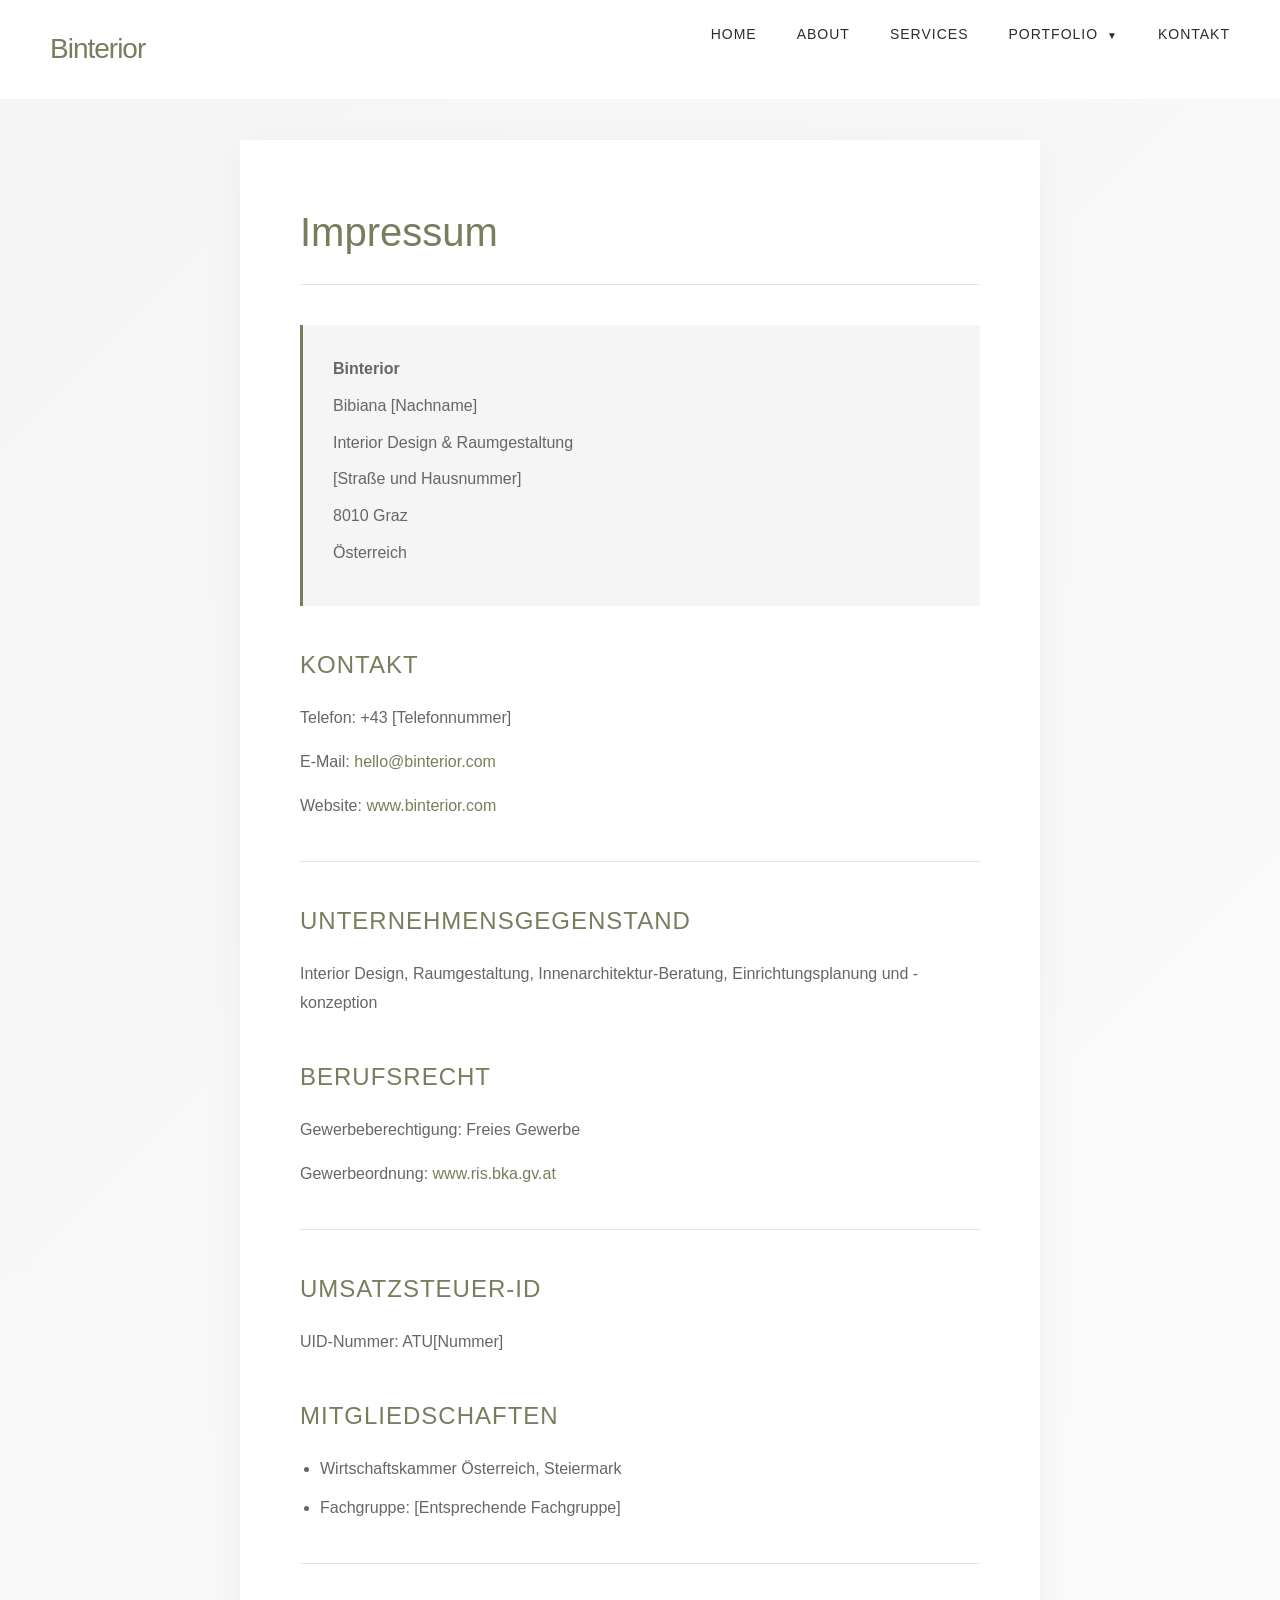
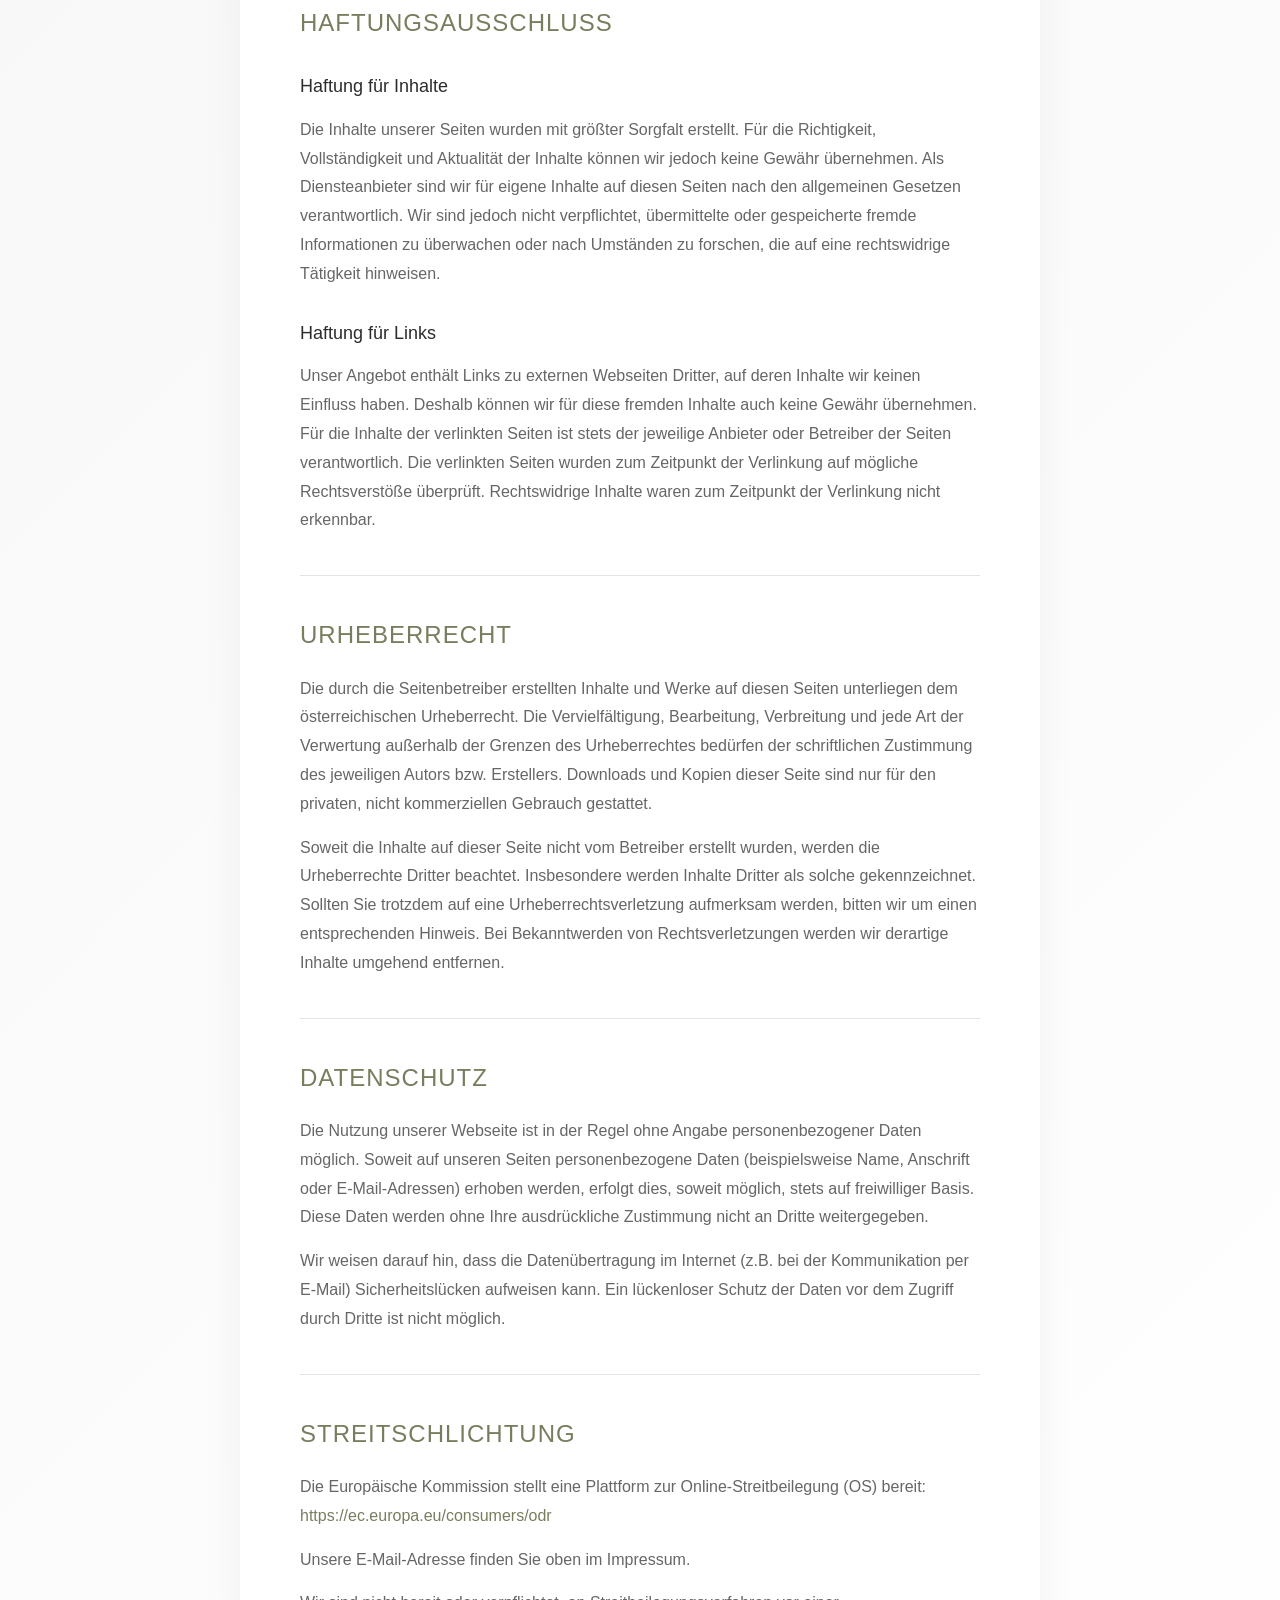
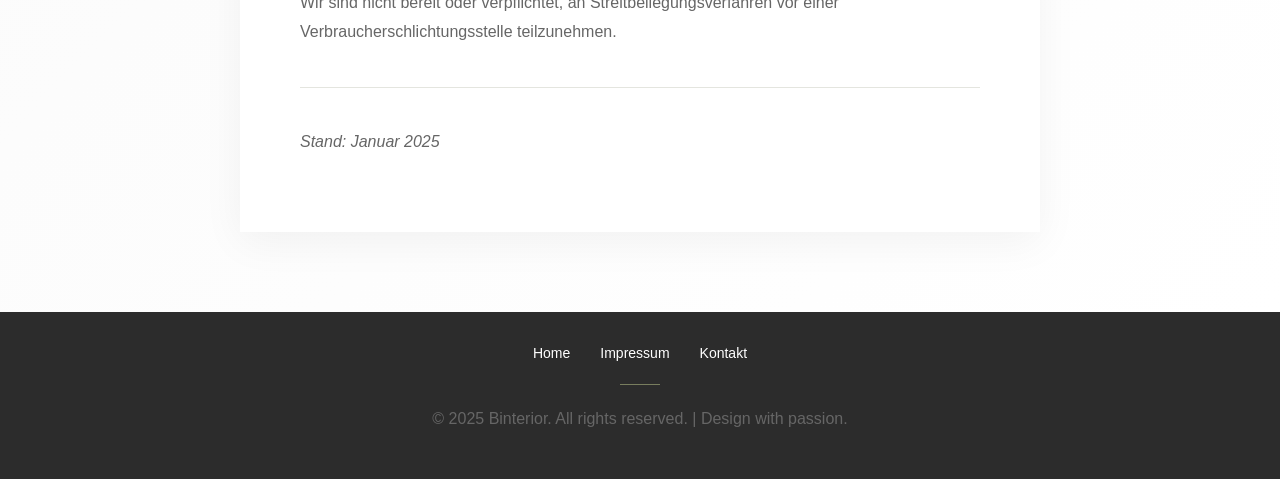
==== impressum.html @ b974a95e "add impressum" ====
<!DOCTYPE html>
<html lang="en">
  <head>
    <meta charset="UTF-8" />
    <meta name="viewport" content="width=device-width, initial-scale=1.0" />
    <title>Impressum - Binterior</title>
    <style>
      * {
        margin: 0;
        padding: 0;
        box-sizing: border-box;
      }

      :root {
        --primary-color: #787d5e;
        --dark: #2c2c2c;
        --light: #ffffff;
        --gray: #f5f5f5;
        --text-gray: #666;
      }

      html {
        scroll-behavior: smooth;
      }

      body {
        font-family: "Helvetica Neue", Arial, sans-serif;
        line-height: 1.6;
        color: var(--dark);
        background: var(--light);
        min-height: 100vh;
        display: flex;
        flex-direction: column;
      }

      /* Navigation */
      nav {
        position: fixed;
        width: 100%;
        padding: 20px 50px;
        background: rgba(255, 255, 255, 0.95);
        backdrop-filter: blur(10px);
        z-index: 1000;
        transition: all 0.3s ease;
      }

      nav.scrolled {
        padding: 15px 50px;
        box-shadow: 0 2px 20px rgba(0, 0, 0, 0.1);
      }

      .nav-container {
        display: flex;
        justify-content: space-between;
        align-items: center;
        max-width: 1400px;
        margin: 0 auto;
      }

      .logo {
        font-size: 28px;
        font-weight: 300;
        letter-spacing: -1px;
        color: var(--primary-color);
        cursor: pointer;
        transition: opacity 0.3s ease;
      }

      .logo:hover {
        opacity: 0.8;
      }

      .nav-links {
        display: flex;
        gap: 40px;
        list-style: none;
      }

      .nav-links a {
        text-decoration: none;
        color: var(--dark);
        font-size: 14px;
        letter-spacing: 1px;
        text-transform: uppercase;
        transition: color 0.3s ease;
        position: relative;
      }

      .nav-links a::after {
        content: "";
        position: absolute;
        bottom: -5px;
        left: 0;
        width: 0;
        height: 1px;
        background: var(--primary-color);
        transition: width 0.3s ease;
      }

      .nav-links a:hover::after {
        width: 100%;
      }

      /* Dropdown Menu Styles */
      .nav-item {
        position: relative;
      }

      .dropdown {
        position: absolute;
        top: 100%;
        left: 50%;
        transform: translateX(-50%);
        background: rgba(255, 255, 255, 0.98);
        backdrop-filter: blur(10px);
        box-shadow: 0 10px 30px rgba(0, 0, 0, 0.1);
        border: 1px solid rgba(120, 125, 94, 0.1);
        padding: 20px 0;
        margin-top: 20px;
        min-width: 250px;
        opacity: 0;
        visibility: hidden;
        transition: all 0.3s ease;
        z-index: 1000;
      }

      .dropdown::before {
        content: "";
        position: absolute;
        top: -8px;
        left: 50%;
        transform: translateX(-50%);
        width: 0;
        height: 0;
        border-left: 8px solid transparent;
        border-right: 8px solid transparent;
        border-bottom: 8px solid rgba(255, 255, 255, 0.98);
      }

      .nav-item:hover .dropdown {
        opacity: 1;
        visibility: visible;
        margin-top: 15px;
      }

      .dropdown-item {
        display: block;
        padding: 12px 30px;
        color: var(--dark);
        text-decoration: none;
        font-size: 13px;
        letter-spacing: 0.5px;
        transition: all 0.3s ease;
        position: relative;
        overflow: hidden;
      }

      .dropdown-item::before {
        content: "";
        position: absolute;
        left: 0;
        top: 0;
        height: 100%;
        width: 3px;
        background: var(--primary-color);
        transform: translateX(-100%);
        transition: transform 0.3s ease;
      }

      .dropdown-item:hover {
        background: rgba(120, 125, 94, 0.05);
        padding-left: 35px;
      }

      .dropdown-item:hover::before {
        transform: translateX(0);
      }

      .dropdown-label {
        padding: 8px 30px;
        font-size: 11px;
        color: var(--primary-color);
        text-transform: uppercase;
        letter-spacing: 2px;
        border-bottom: 1px solid rgba(120, 125, 94, 0.1);
        margin-bottom: 10px;
        font-weight: 500;
      }

      .logo {
        font-size: 28px;
        font-weight: 300;
        letter-spacing: -1px;
        color: var(--primary-color);
        cursor: pointer;
        transition: opacity 0.3s ease;
        text-decoration: none;
      }

      .logo:hover {
        opacity: 0.8;
      }

      .nav-links {
        display: flex;
        gap: 40px;
        list-style: none;
      }

      .nav-links a {
        text-decoration: none;
        color: var(--dark);
        font-size: 14px;
        letter-spacing: 1px;
        text-transform: uppercase;
        transition: color 0.3s ease;
        position: relative;
      }

      .nav-links a::after {
        content: "";
        position: absolute;
        bottom: -5px;
        left: 0;
        width: 0;
        height: 1px;
        background: var(--primary-color);
        transition: width 0.3s ease;
      }

      .nav-links a:hover::after {
        width: 100%;
      }

      /* Main Content */
      .main-content {
        flex: 1;
        padding: 140px 50px 80px;
        background: linear-gradient(135deg, var(--gray) 0%, var(--light) 100%);
      }

      .legal-container {
        max-width: 800px;
        margin: 0 auto;
        background: var(--light);
        padding: 60px;
        box-shadow: 0 10px 40px rgba(0, 0, 0, 0.05);
      }

      h1 {
        font-size: 40px;
        font-weight: 200;
        color: var(--primary-color);
        margin-bottom: 40px;
        padding-bottom: 20px;
        border-bottom: 1px solid rgba(120, 125, 94, 0.2);
      }

      h2 {
        font-size: 24px;
        font-weight: 400;
        color: var(--primary-color);
        margin-top: 40px;
        margin-bottom: 20px;
        text-transform: uppercase;
        letter-spacing: 1px;
      }

      h3 {
        font-size: 18px;
        font-weight: 400;
        color: var(--dark);
        margin-top: 30px;
        margin-bottom: 15px;
      }

      p,
      li {
        font-size: 16px;
        line-height: 1.8;
        color: var(--text-gray);
        margin-bottom: 15px;
      }

      ul {
        padding-left: 20px;
        margin-bottom: 20px;
      }

      li {
        margin-bottom: 10px;
      }

      .contact-block {
        background: var(--gray);
        padding: 30px;
        margin: 30px 0;
        border-left: 3px solid var(--primary-color);
      }

      .contact-block p {
        margin-bottom: 8px;
      }

      a {
        color: var(--primary-color);
        text-decoration: none;
        transition: opacity 0.3s ease;
      }

      a:hover {
        opacity: 0.7;
        text-decoration: underline;
      }

      .section-divider {
        height: 1px;
        background: rgba(120, 125, 94, 0.2);
        margin: 40px 0;
      }

      /* Footer */
      footer {
        padding: 30px;
        background: var(--dark);
        color: var(--light);
        text-align: center;
        font-size: 14px;
        margin-top: auto;
      }

      .footer-content {
        max-width: 1200px;
        margin: 0 auto;
      }

      .footer-links {
        display: flex;
        justify-content: center;
        gap: 30px;
        margin-bottom: 20px;
      }

      .footer-links a {
        color: var(--light);
        text-decoration: none;
        font-size: 14px;
        transition: opacity 0.3s ease;
      }

      .footer-links a:hover {
        opacity: 0.7;
      }

      .footer-divider {
        width: 40px;
        height: 1px;
        background: var(--primary-color);
        margin: 20px auto;
      }

      /* Responsive */
      @media (max-width: 768px) {
        nav {
          padding: 15px 20px;
        }

        .nav-links {
          display: none;
        }

        .main-content {
          padding: 100px 20px 60px;
        }

        .legal-container {
          padding: 40px 30px;
        }

        h1 {
          font-size: 32px;
        }

        h2 {
          font-size: 20px;
        }

        .contact-block {
          padding: 20px;
        }

        .footer-links {
          flex-direction: column;
          gap: 15px;
        }
      }

      /* Animations */
      .fade-in {
        opacity: 0;
        transform: translateY(20px);
        animation: fadeIn 0.8s ease forwards;
      }

      @keyframes fadeIn {
        to {
          opacity: 1;
          transform: translateY(0);
        }
      }
    </style>
  </head>
  <body>
    <!-- Navigation -->
    <nav id="navbar">
      <div class="nav-container">
        <div class="logo">Binterior</div>
        <ul class="nav-links">
          <li><a href="./index.html">Home</a></li>
          <li><a href="./index.html">About</a></li>
          <li><a href="./index.html">Services</a></li>
          <li class="nav-item">
            <a href="#portfolio" class="has-dropdown"
              >Portfolio
              <span style="font-size: 10px; margin-left: 4px">▼</span></a
            >
            <div class="dropdown">
              <div class="dropdown-label">Projekte</div>
              <a
                href="./portfolio/appartement-art.html"
                class="dropdown-item"
                data-project="0"
                >Appartement "Art"</a
              >
              <a
                href="./portfolio/wintergarten.html"
                class="dropdown-item"
                data-project="1"
                >Wintergarten</a
              >
              <a
                href="./portfolio/airbnb-dachgeschoss.html"
                class="dropdown-item"
                data-project="2"
                >Airbnb Wohnung Dachgeschoss</a
              >
              <a
                href="./portfolio/heller-wohnbereich.html"
                class="dropdown-item"
                data-project="3"
                >Heller Wohnbereich</a
              >
              <a
                href="./portfolio/kuechen-wohnbereich.html"
                class="dropdown-item"
                data-project="4"
                >Küchen- und Wohnbereich</a
              >
            </div>
          </li>
          <li><a href="./index.html">Kontakt</a></li>
        </ul>
      </div>
    </nav>

    <!-- Main Content -->
    <main class="main-content">
      <div class="legal-container fade-in">
        <h1>Impressum</h1>

        <div class="contact-block">
          <p><strong>Binterior</strong></p>
          <p>Bibiana [Nachname]</p>
          <p>Interior Design & Raumgestaltung</p>
          <p>[Straße und Hausnummer]</p>
          <p>8010 Graz</p>
          <p>Österreich</p>
        </div>

        <h2>Kontakt</h2>
        <p>Telefon: +43 [Telefonnummer]</p>
        <p>
          E-Mail: <a href="mailto:hello@binterior.com">hello@binterior.com</a>
        </p>
        <p>
          Website: <a href="https://www.binterior.com">www.binterior.com</a>
        </p>

        <div class="section-divider"></div>

        <h2>Unternehmensgegenstand</h2>
        <p>
          Interior Design, Raumgestaltung, Innenarchitektur-Beratung,
          Einrichtungsplanung und -konzeption
        </p>

        <h2>Berufsrecht</h2>
        <p>Gewerbeberechtigung: Freies Gewerbe</p>
        <p>
          Gewerbeordnung:
          <a href="https://www.ris.bka.gv.at" target="_blank"
            >www.ris.bka.gv.at</a
          >
        </p>

        <div class="section-divider"></div>

        <h2>Umsatzsteuer-ID</h2>
        <p>UID-Nummer: ATU[Nummer]</p>

        <h2>Mitgliedschaften</h2>
        <ul>
          <li>Wirtschaftskammer Österreich, Steiermark</li>
          <li>Fachgruppe: [Entsprechende Fachgruppe]</li>
        </ul>

        <div class="section-divider"></div>

        <h2>Haftungsausschluss</h2>

        <h3>Haftung für Inhalte</h3>
        <p>
          Die Inhalte unserer Seiten wurden mit größter Sorgfalt erstellt. Für
          die Richtigkeit, Vollständigkeit und Aktualität der Inhalte können wir
          jedoch keine Gewähr übernehmen. Als Diensteanbieter sind wir für
          eigene Inhalte auf diesen Seiten nach den allgemeinen Gesetzen
          verantwortlich. Wir sind jedoch nicht verpflichtet, übermittelte oder
          gespeicherte fremde Informationen zu überwachen oder nach Umständen zu
          forschen, die auf eine rechtswidrige Tätigkeit hinweisen.
        </p>

        <h3>Haftung für Links</h3>
        <p>
          Unser Angebot enthält Links zu externen Webseiten Dritter, auf deren
          Inhalte wir keinen Einfluss haben. Deshalb können wir für diese
          fremden Inhalte auch keine Gewähr übernehmen. Für die Inhalte der
          verlinkten Seiten ist stets der jeweilige Anbieter oder Betreiber der
          Seiten verantwortlich. Die verlinkten Seiten wurden zum Zeitpunkt der
          Verlinkung auf mögliche Rechtsverstöße überprüft. Rechtswidrige
          Inhalte waren zum Zeitpunkt der Verlinkung nicht erkennbar.
        </p>

        <div class="section-divider"></div>

        <h2>Urheberrecht</h2>
        <p>
          Die durch die Seitenbetreiber erstellten Inhalte und Werke auf diesen
          Seiten unterliegen dem österreichischen Urheberrecht. Die
          Vervielfältigung, Bearbeitung, Verbreitung und jede Art der Verwertung
          außerhalb der Grenzen des Urheberrechtes bedürfen der schriftlichen
          Zustimmung des jeweiligen Autors bzw. Erstellers. Downloads und Kopien
          dieser Seite sind nur für den privaten, nicht kommerziellen Gebrauch
          gestattet.
        </p>

        <p>
          Soweit die Inhalte auf dieser Seite nicht vom Betreiber erstellt
          wurden, werden die Urheberrechte Dritter beachtet. Insbesondere werden
          Inhalte Dritter als solche gekennzeichnet. Sollten Sie trotzdem auf
          eine Urheberrechtsverletzung aufmerksam werden, bitten wir um einen
          entsprechenden Hinweis. Bei Bekanntwerden von Rechtsverletzungen
          werden wir derartige Inhalte umgehend entfernen.
        </p>

        <div class="section-divider"></div>

        <h2>Datenschutz</h2>
        <p>
          Die Nutzung unserer Webseite ist in der Regel ohne Angabe
          personenbezogener Daten möglich. Soweit auf unseren Seiten
          personenbezogene Daten (beispielsweise Name, Anschrift oder
          E-Mail-Adressen) erhoben werden, erfolgt dies, soweit möglich, stets
          auf freiwilliger Basis. Diese Daten werden ohne Ihre ausdrückliche
          Zustimmung nicht an Dritte weitergegeben.
        </p>

        <p>
          Wir weisen darauf hin, dass die Datenübertragung im Internet (z.B. bei
          der Kommunikation per E-Mail) Sicherheitslücken aufweisen kann. Ein
          lückenloser Schutz der Daten vor dem Zugriff durch Dritte ist nicht
          möglich.
        </p>

        <div class="section-divider"></div>

        <h2>Streitschlichtung</h2>
        <p>
          Die Europäische Kommission stellt eine Plattform zur
          Online-Streitbeilegung (OS) bereit:
          <a href="https://ec.europa.eu/consumers/odr" target="_blank"
            >https://ec.europa.eu/consumers/odr</a
          >
        </p>
        <p>Unsere E-Mail-Adresse finden Sie oben im Impressum.</p>
        <p>
          Wir sind nicht bereit oder verpflichtet, an Streitbeilegungsverfahren
          vor einer Verbraucherschlichtungsstelle teilzunehmen.
        </p>

        <div class="section-divider"></div>

        <p style="margin-top: 40px; font-style: italic">Stand: Januar 2025</p>
      </div>
    </main>

    <!-- Footer -->
    <footer>
      <div class="footer-content">
        <div class="footer-links">
          <a href="index.html">Home</a>
          <a href="impressum.html">Impressum</a>
          <a href="index.html/#contact">Kontakt</a>
        </div>
        <div class="footer-divider"></div>
        <p>
          &copy; 2025 Binterior. All rights reserved. | Design with passion.
        </p>
      </div>
    </footer>
  </body>
</html>
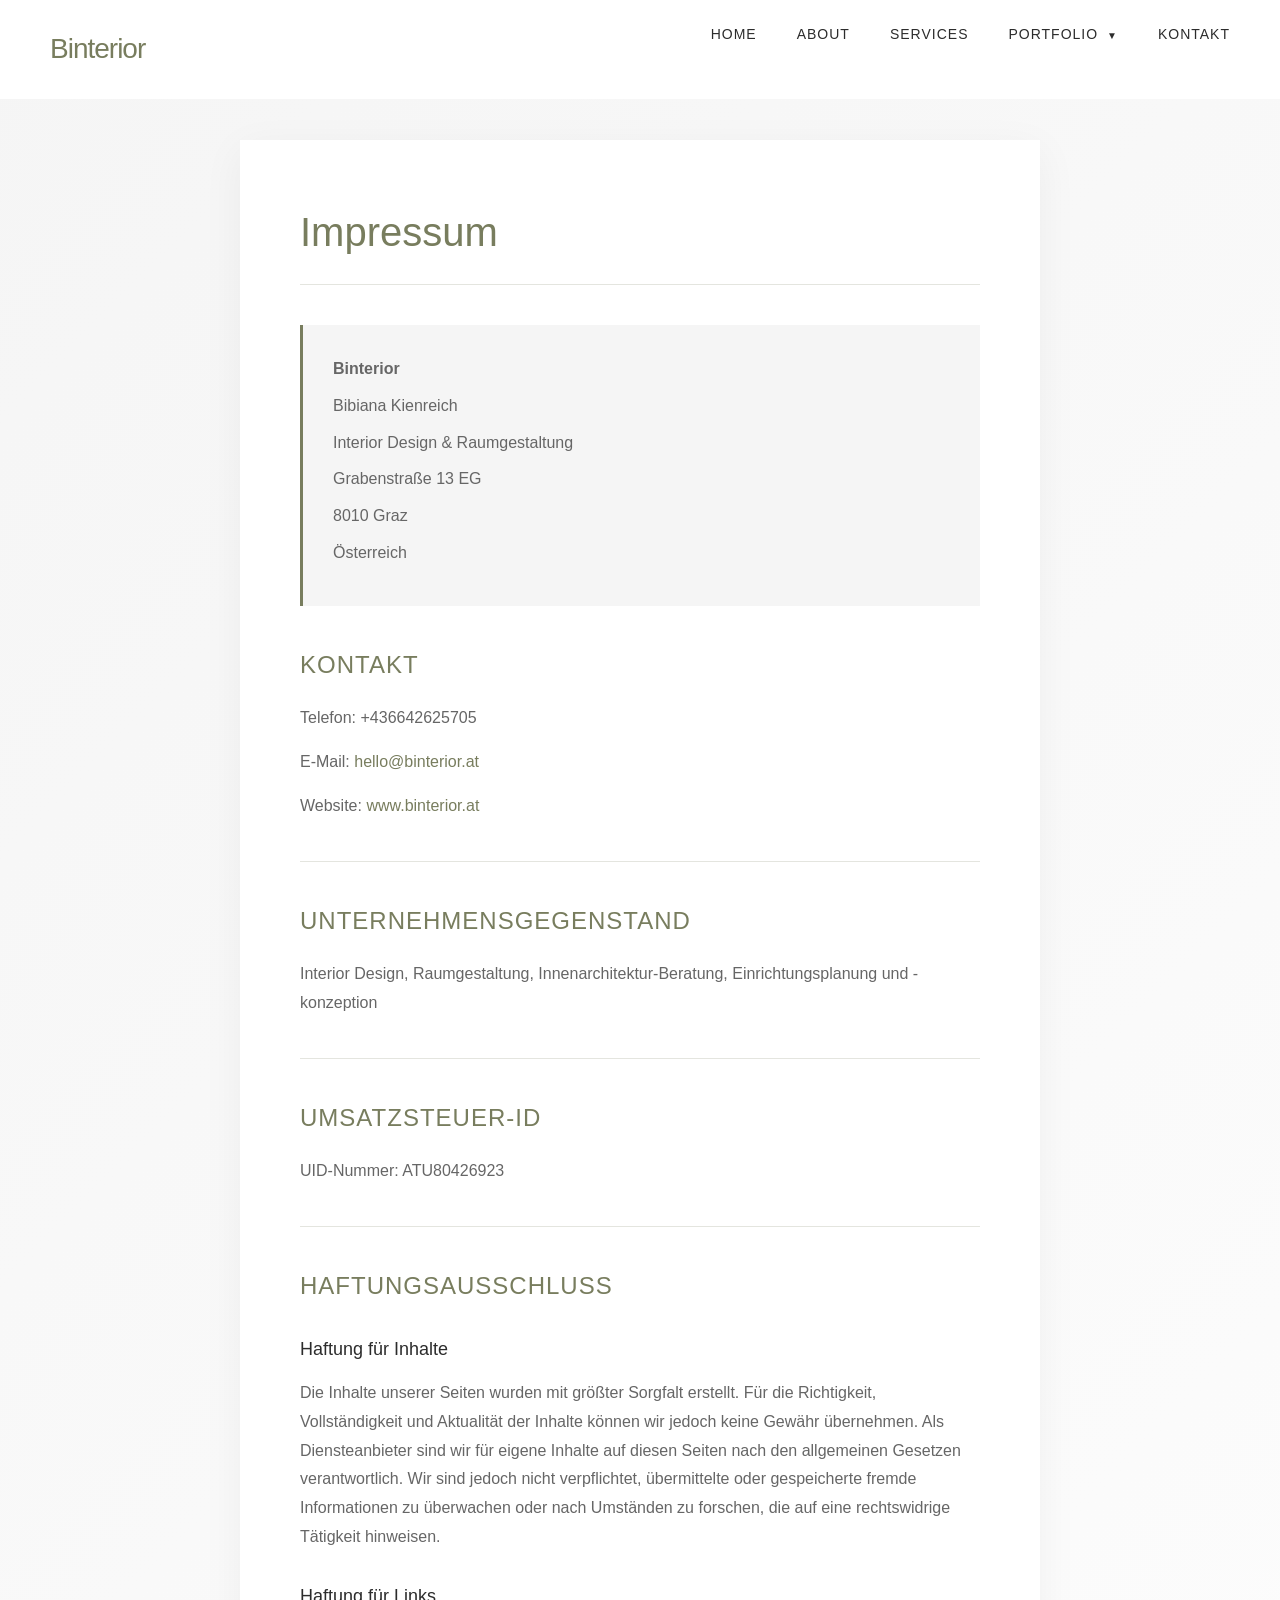
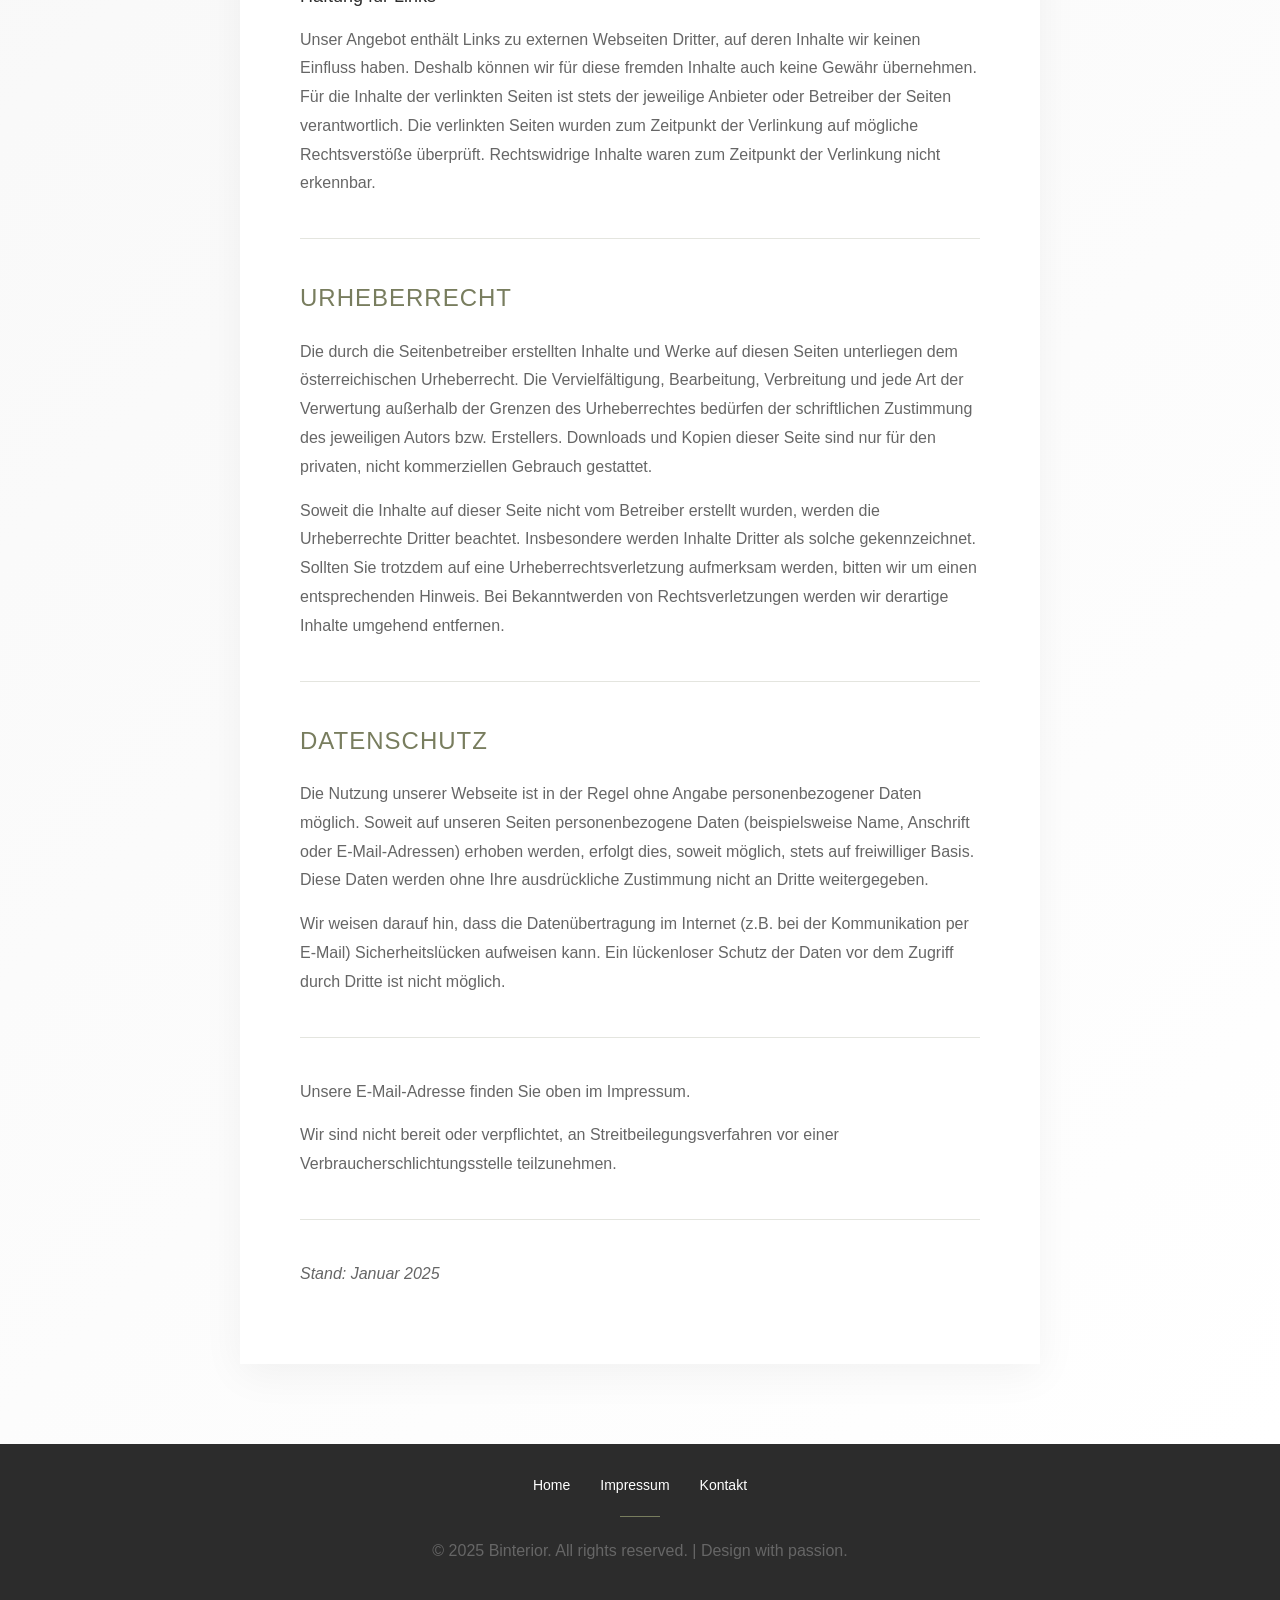
==== commit f644122e: "refactoring" ====
--- a/impressum.html
+++ b/impressum.html
@@ -406,6 +406,20 @@
         to {
           opacity: 1;
           transform: translateY(0);
+        }
+      }
+      /* Desktop only styles */
+      @media (min-width: 769px) {
+        .mobile-menu {
+          display: none !important;
+        }
+
+        .hamburger {
+          display: none !important;
+        }
+
+        .mobile-menu-overlay {
+          display: none !important;
         }
       }
     </style>
@@ -460,8 +474,52 @@
           </li>
           <li><a href="./index.html">Kontakt</a></li>
         </ul>
+        <!-- Hamburger Menu Button -->
+        <div class="hamburger" id="hamburger">
+          <span></span>
+          <span></span>
+          <span></span>
+        </div>
       </div>
     </nav>
+
+    <!-- Mobile Menu Overlay -->
+    <div class="mobile-menu" id="mobileMenu">
+      <div class="mobile-menu-content">
+        <ul class="mobile-nav-links">
+          <li><a href="../index.html">Home</a></li>
+          <li><a href="../index.html">About</a></li>
+          <li><a href="../index.html">Services</a></li>
+          <li class="mobile-dropdown">
+            <a href="#portfolio" class="mobile-dropdown-toggle"
+              >Portfolio <span>▼</span></a
+            >
+            <ul class="mobile-dropdown-menu">
+              <li>
+                <a href="./portfolio/appartement-art.html">Appartement "Art"</a>
+              </li>
+              <li><a href="./portfolio/wintergarten.html">Wintergarten</a></li>
+              <li>
+                <a href="./portfolio/airbnb-dachgeschoss.html"
+                  >Airbnb Wohnung</a
+                >
+              </li>
+              <li>
+                <a href="./portfolio/heller-wohnbereich.html"
+                  >Heller Wohnbereich</a
+                >
+              </li>
+              <li>
+                <a href="./portfolio/kuechen-wohnbereich.html"
+                  >Küchen & Wohnbereich</a
+                >
+              </li>
+            </ul>
+          </li>
+          <li><a href="../index.html">Kontakt</a></li>
+        </ul>
+      </div>
+    </div>
 
     <!-- Main Content -->
     <main class="main-content">
@@ -470,21 +528,19 @@
 
         <div class="contact-block">
           <p><strong>Binterior</strong></p>
-          <p>Bibiana [Nachname]</p>
+          <p>Bibiana Kienreich</p>
           <p>Interior Design & Raumgestaltung</p>
-          <p>[Straße und Hausnummer]</p>
+          <p>Grabenstraße 13 EG</p>
           <p>8010 Graz</p>
           <p>Österreich</p>
         </div>
 
         <h2>Kontakt</h2>
-        <p>Telefon: +43 [Telefonnummer]</p>
-        <p>
-          E-Mail: <a href="mailto:hello@binterior.com">hello@binterior.com</a>
-        </p>
-        <p>
-          Website: <a href="https://www.binterior.com">www.binterior.com</a>
-        </p>
+        <p>Telefon: +436642625705</p>
+        <p>
+          E-Mail: <a href="mailto:hello@binterior.at">hello@binterior.at</a>
+        </p>
+        <p>Website: <a href="https://www.binterior.at">www.binterior.at</a></p>
 
         <div class="section-divider"></div>
 
@@ -494,25 +550,19 @@
           Einrichtungsplanung und -konzeption
         </p>
 
-        <h2>Berufsrecht</h2>
+        <!-- <h2>Berufsrecht</h2>
         <p>Gewerbeberechtigung: Freies Gewerbe</p>
         <p>
           Gewerbeordnung:
           <a href="https://www.ris.bka.gv.at" target="_blank"
             >www.ris.bka.gv.at</a
           >
-        </p>
+        </p> -->
 
         <div class="section-divider"></div>
 
         <h2>Umsatzsteuer-ID</h2>
-        <p>UID-Nummer: ATU[Nummer]</p>
-
-        <h2>Mitgliedschaften</h2>
-        <ul>
-          <li>Wirtschaftskammer Österreich, Steiermark</li>
-          <li>Fachgruppe: [Entsprechende Fachgruppe]</li>
-        </ul>
+        <p>UID-Nummer: ATU80426923</p>
 
         <div class="section-divider"></div>
 
@@ -583,14 +633,6 @@
 
         <div class="section-divider"></div>
 
-        <h2>Streitschlichtung</h2>
-        <p>
-          Die Europäische Kommission stellt eine Plattform zur
-          Online-Streitbeilegung (OS) bereit:
-          <a href="https://ec.europa.eu/consumers/odr" target="_blank"
-            >https://ec.europa.eu/consumers/odr</a
-          >
-        </p>
         <p>Unsere E-Mail-Adresse finden Sie oben im Impressum.</p>
         <p>
           Wir sind nicht bereit oder verpflichtet, an Streitbeilegungsverfahren
@@ -617,5 +659,79 @@
         </p>
       </div>
     </footer>
+    <script>
+      // Hamburger Menu Functionality
+      const hamburger = document.getElementById("hamburger");
+      const mobileMenu = document.getElementById("mobileMenu");
+      const mobileDropdown = document.querySelector(".mobile-dropdown");
+      const mobileLinks = document.querySelectorAll(".mobile-nav-links a");
+      let menuOverlay;
+
+      // Create overlay element
+      menuOverlay = document.createElement("div");
+      menuOverlay.className = "mobile-menu-overlay";
+      document.body.appendChild(menuOverlay);
+
+      // Toggle mobile menu
+      function toggleMobileMenu() {
+        hamburger.classList.toggle("active");
+        mobileMenu.classList.toggle("active");
+        menuOverlay.classList.toggle("active");
+        document.body.classList.toggle("menu-open");
+      }
+
+      // Close mobile menu
+      function closeMobileMenu() {
+        hamburger.classList.remove("active");
+        mobileMenu.classList.remove("active");
+        menuOverlay.classList.remove("active");
+        document.body.classList.remove("menu-open");
+      }
+
+      // Hamburger click event
+      hamburger.addEventListener("click", toggleMobileMenu);
+
+      // Overlay click event
+      menuOverlay.addEventListener("click", closeMobileMenu);
+
+      // Mobile dropdown toggle
+      const mobileDropdownToggle = document.querySelector(
+        ".mobile-dropdown-toggle"
+      );
+      if (mobileDropdownToggle) {
+        mobileDropdownToggle.addEventListener("click", (e) => {
+          e.preventDefault();
+          mobileDropdown.classList.toggle("active");
+        });
+      }
+
+      // Close menu when clicking on links (except dropdown toggle)
+      mobileLinks.forEach((link) => {
+        if (!link.classList.contains("mobile-dropdown-toggle")) {
+          link.addEventListener("click", () => {
+            closeMobileMenu();
+            // If it's an anchor link, smooth scroll
+            const href = link.getAttribute("href");
+            if (href && href.startsWith("#")) {
+              e.preventDefault();
+              const target = document.querySelector(href);
+              if (target) {
+                target.scrollIntoView({
+                  behavior: "smooth",
+                  block: "start",
+                });
+              }
+            }
+          });
+        }
+      });
+
+      // Close menu on escape key
+      document.addEventListener("keydown", (e) => {
+        if (e.key === "Escape" && mobileMenu.classList.contains("active")) {
+          closeMobileMenu();
+        }
+      });
+    </script>
   </body>
 </html>
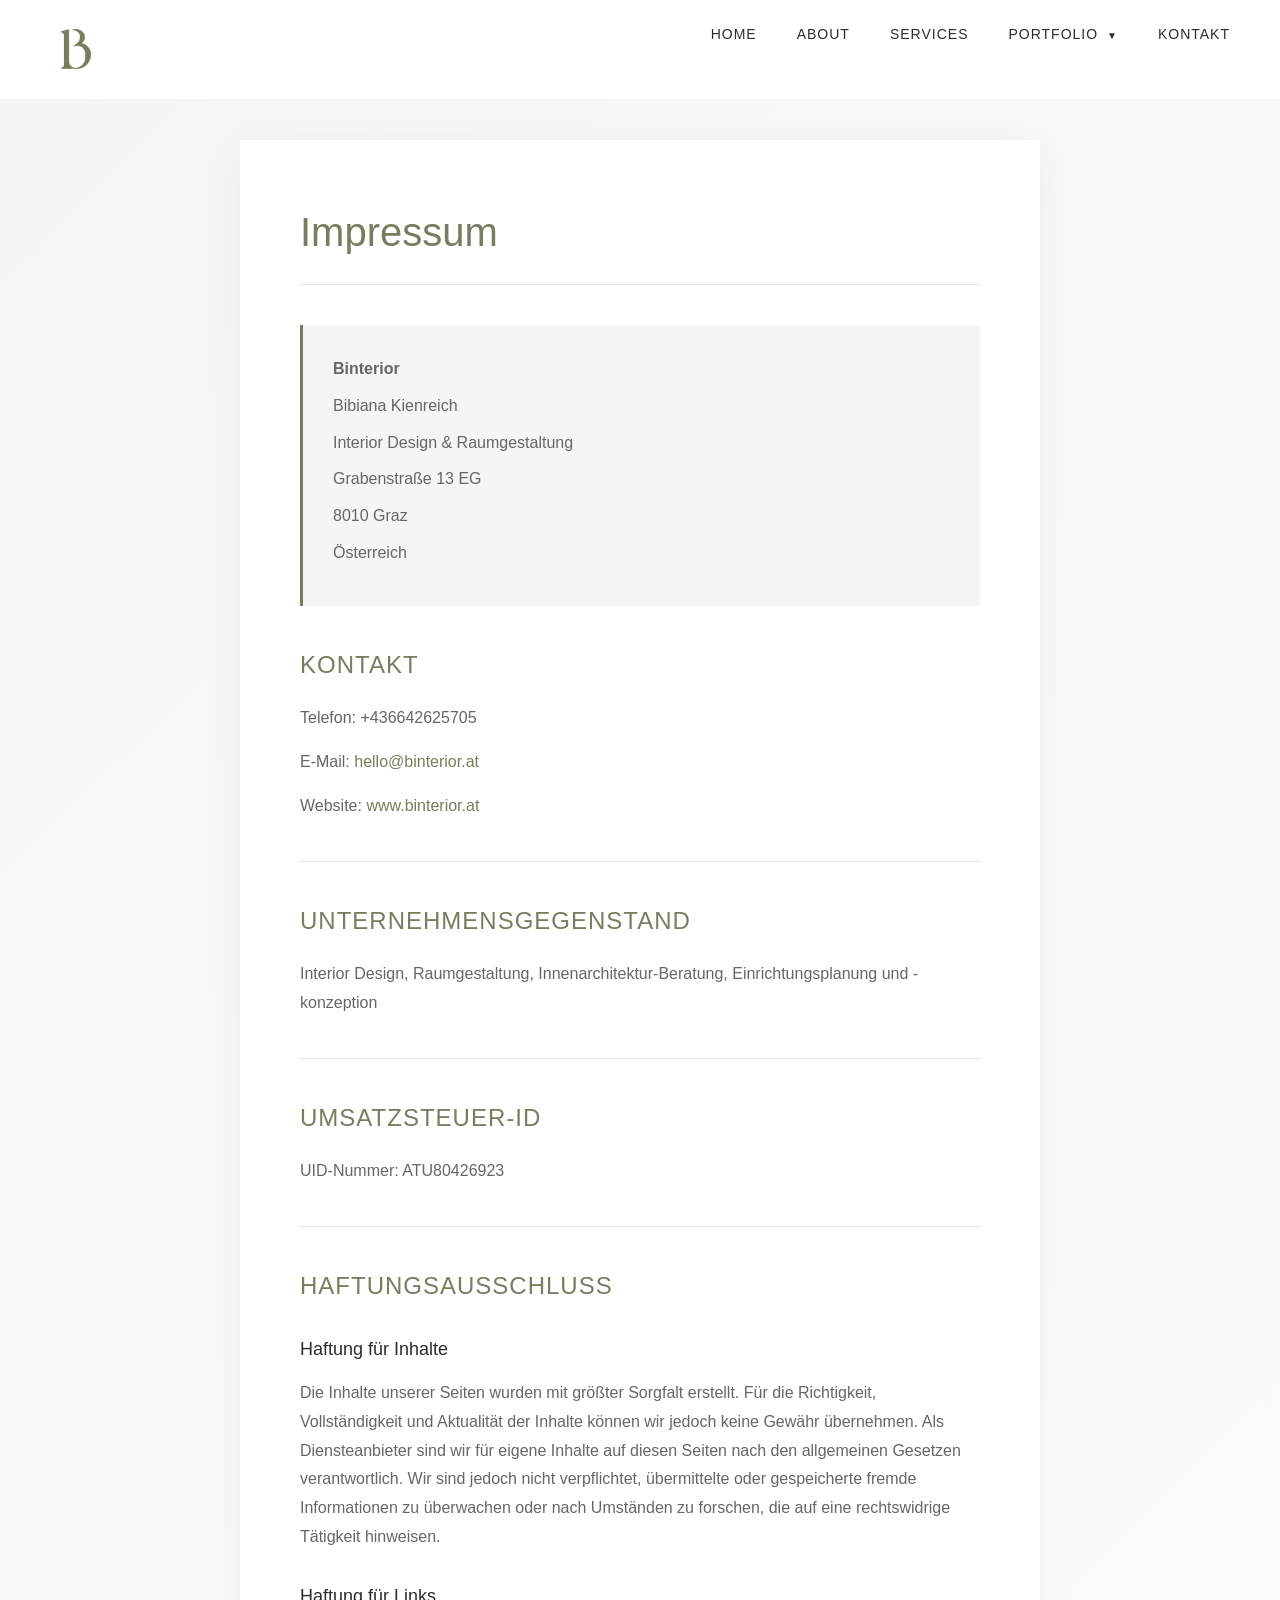
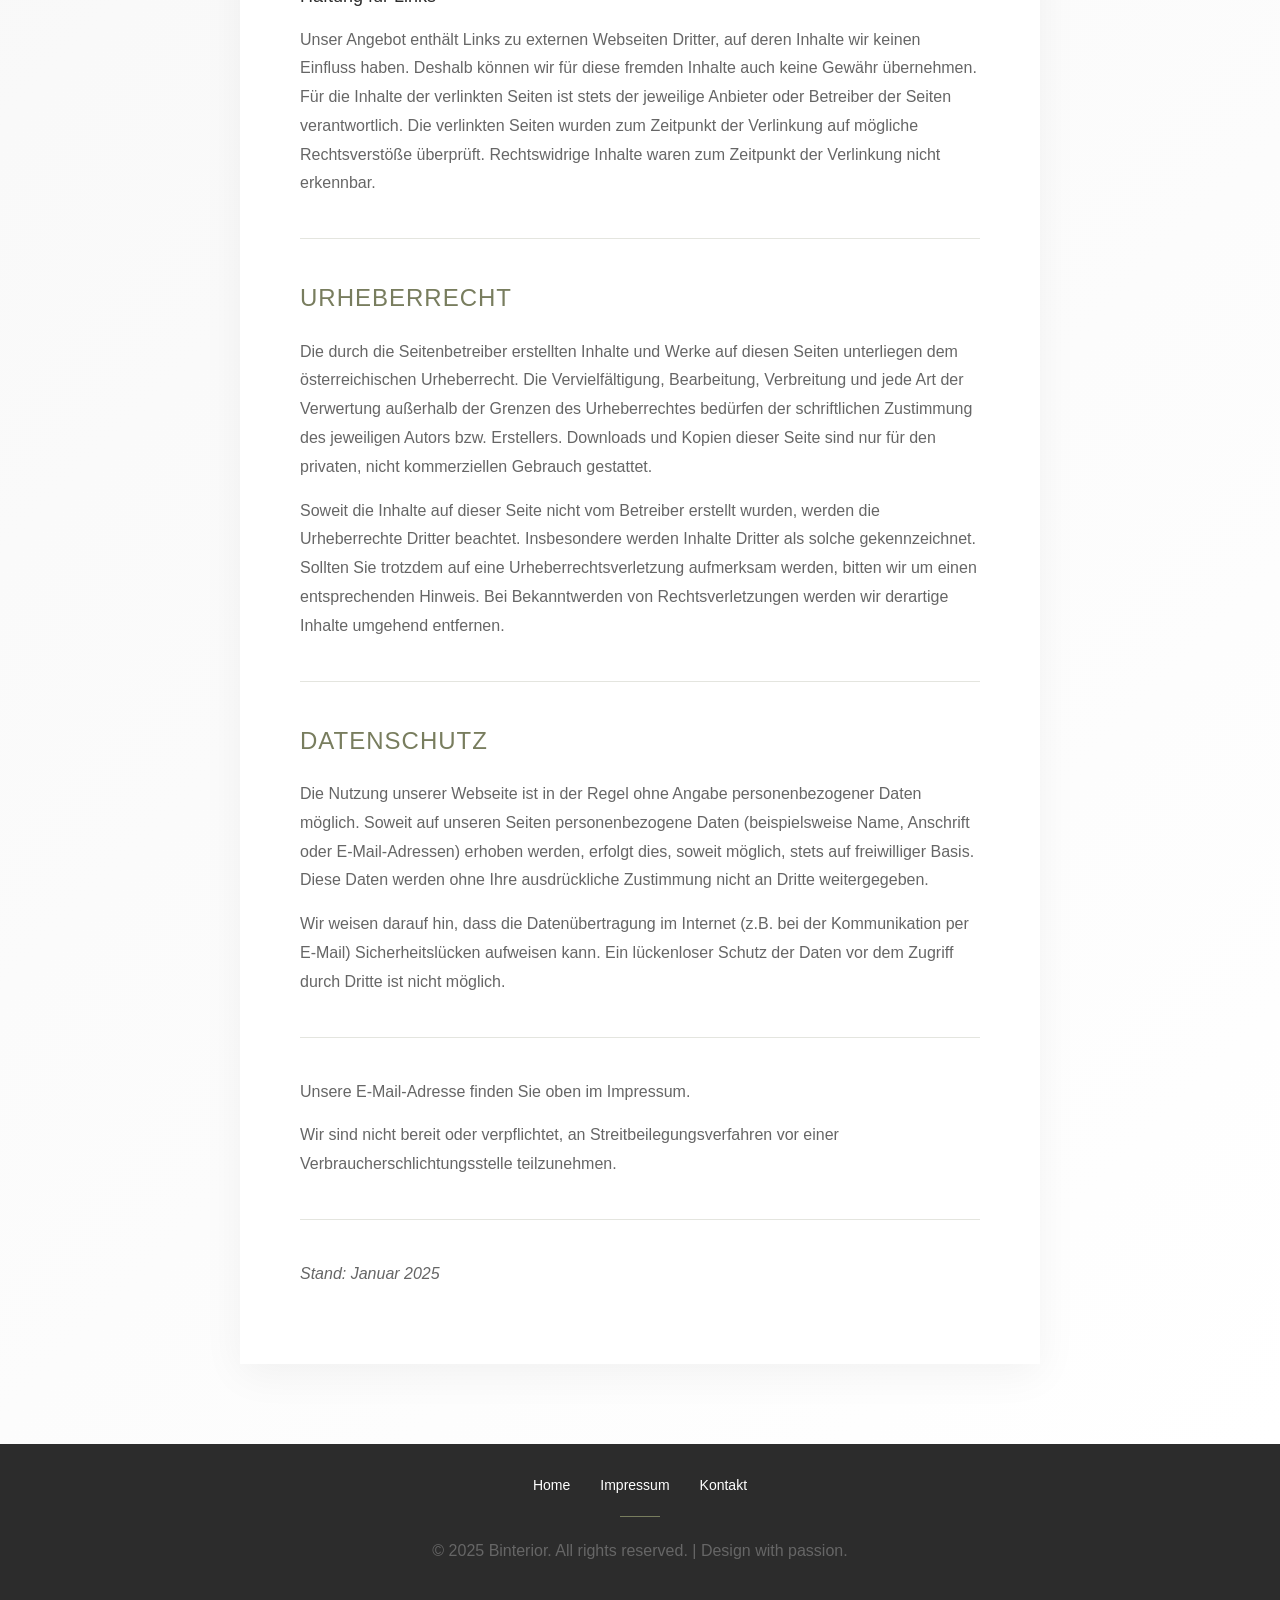
==== commit bd6cf91a: "almost finished" ====
--- a/impressum.html
+++ b/impressum.html
@@ -428,11 +428,11 @@
     <!-- Navigation -->
     <nav id="navbar">
       <div class="nav-container">
-        <div class="logo">Binterior</div>
+        <div class="logo"><img src="binterior-logo.png" alt="Binterior logo" style="height:40px;width:auto;max-width:180px;display:block;" /></div>
         <ul class="nav-links">
-          <li><a href="./index.html">Home</a></li>
-          <li><a href="./index.html">About</a></li>
-          <li><a href="./index.html">Services</a></li>
+          <li><a href="index.html">Home</a></li>
+          <li><a href="index.html">About</a></li>
+          <li><a href="index.html">Services</a></li>
           <li class="nav-item">
             <a href="#portfolio" class="has-dropdown"
               >Portfolio
@@ -441,38 +441,38 @@
             <div class="dropdown">
               <div class="dropdown-label">Projekte</div>
               <a
-                href="./portfolio/appartement-art.html"
+                href="portfolio/appartement-art.html"
                 class="dropdown-item"
                 data-project="0"
                 >Appartement "Art"</a
               >
               <a
-                href="./portfolio/wintergarten.html"
+                href="portfolio/wintergarten.html"
                 class="dropdown-item"
                 data-project="1"
                 >Wintergarten</a
               >
               <a
-                href="./portfolio/airbnb-dachgeschoss.html"
+                href="portfolio/airbnb-dachgeschoss.html"
                 class="dropdown-item"
                 data-project="2"
                 >Airbnb Wohnung Dachgeschoss</a
               >
               <a
-                href="./portfolio/heller-wohnbereich.html"
+                href="portfolio/heller-wohnbereich.html"
                 class="dropdown-item"
                 data-project="3"
                 >Heller Wohnbereich</a
               >
               <a
-                href="./portfolio/kuechen-wohnbereich.html"
+                href="portfolio/kuechen-wohnbereich.html"
                 class="dropdown-item"
                 data-project="4"
                 >Küchen- und Wohnbereich</a
               >
             </div>
           </li>
-          <li><a href="./index.html">Kontakt</a></li>
+          <li><a href="index.html">Kontakt</a></li>
         </ul>
         <!-- Hamburger Menu Button -->
         <div class="hamburger" id="hamburger">
@@ -487,36 +487,32 @@
     <div class="mobile-menu" id="mobileMenu">
       <div class="mobile-menu-content">
         <ul class="mobile-nav-links">
-          <li><a href="../index.html">Home</a></li>
-          <li><a href="../index.html">About</a></li>
-          <li><a href="../index.html">Services</a></li>
+          <li><a href="index.html">Home</a></li>
+          <li><a href="index.html">About</a></li>
+          <li><a href="index.html">Services</a></li>
           <li class="mobile-dropdown">
             <a href="#portfolio" class="mobile-dropdown-toggle"
               >Portfolio <span>▼</span></a
             >
             <ul class="mobile-dropdown-menu">
               <li>
-                <a href="./portfolio/appartement-art.html">Appartement "Art"</a>
+                <a href="portfolio/appartement-art.html">Appartement "Art"</a>
               </li>
-              <li><a href="./portfolio/wintergarten.html">Wintergarten</a></li>
+              <li><a href="portfolio/wintergarten.html">Wintergarten</a></li>
               <li>
-                <a href="./portfolio/airbnb-dachgeschoss.html"
-                  >Airbnb Wohnung</a
-                >
+                <a href="portfolio/airbnb-dachgeschoss.html">Airbnb Wohnung</a>
               </li>
               <li>
-                <a href="./portfolio/heller-wohnbereich.html"
-                  >Heller Wohnbereich</a
-                >
+                <a href="portfolio/heller-wohnbereich.html">Heller Wohnbereich</a>
               </li>
               <li>
-                <a href="./portfolio/kuechen-wohnbereich.html"
+                <a href="portfolio/kuechen-wohnbereich.html"
                   >Küchen & Wohnbereich</a
                 >
               </li>
             </ul>
           </li>
-          <li><a href="../index.html">Kontakt</a></li>
+          <li><a href="index.html">Kontakt</a></li>
         </ul>
       </div>
     </div>
@@ -690,6 +686,17 @@
 
       // Hamburger click event
       hamburger.addEventListener("click", toggleMobileMenu);
+
+      // Navbar scroll shadow
+      const navbar = document.getElementById("navbar");
+      window.addEventListener("scroll", function () {
+        navbar.classList.toggle("scrolled", window.scrollY > 50);
+      });
+
+      // Logo navigates home
+      document.querySelector(".logo").addEventListener("click", function () {
+        window.location.href = "index.html";
+      });
 
       // Overlay click event
       menuOverlay.addEventListener("click", closeMobileMenu);
